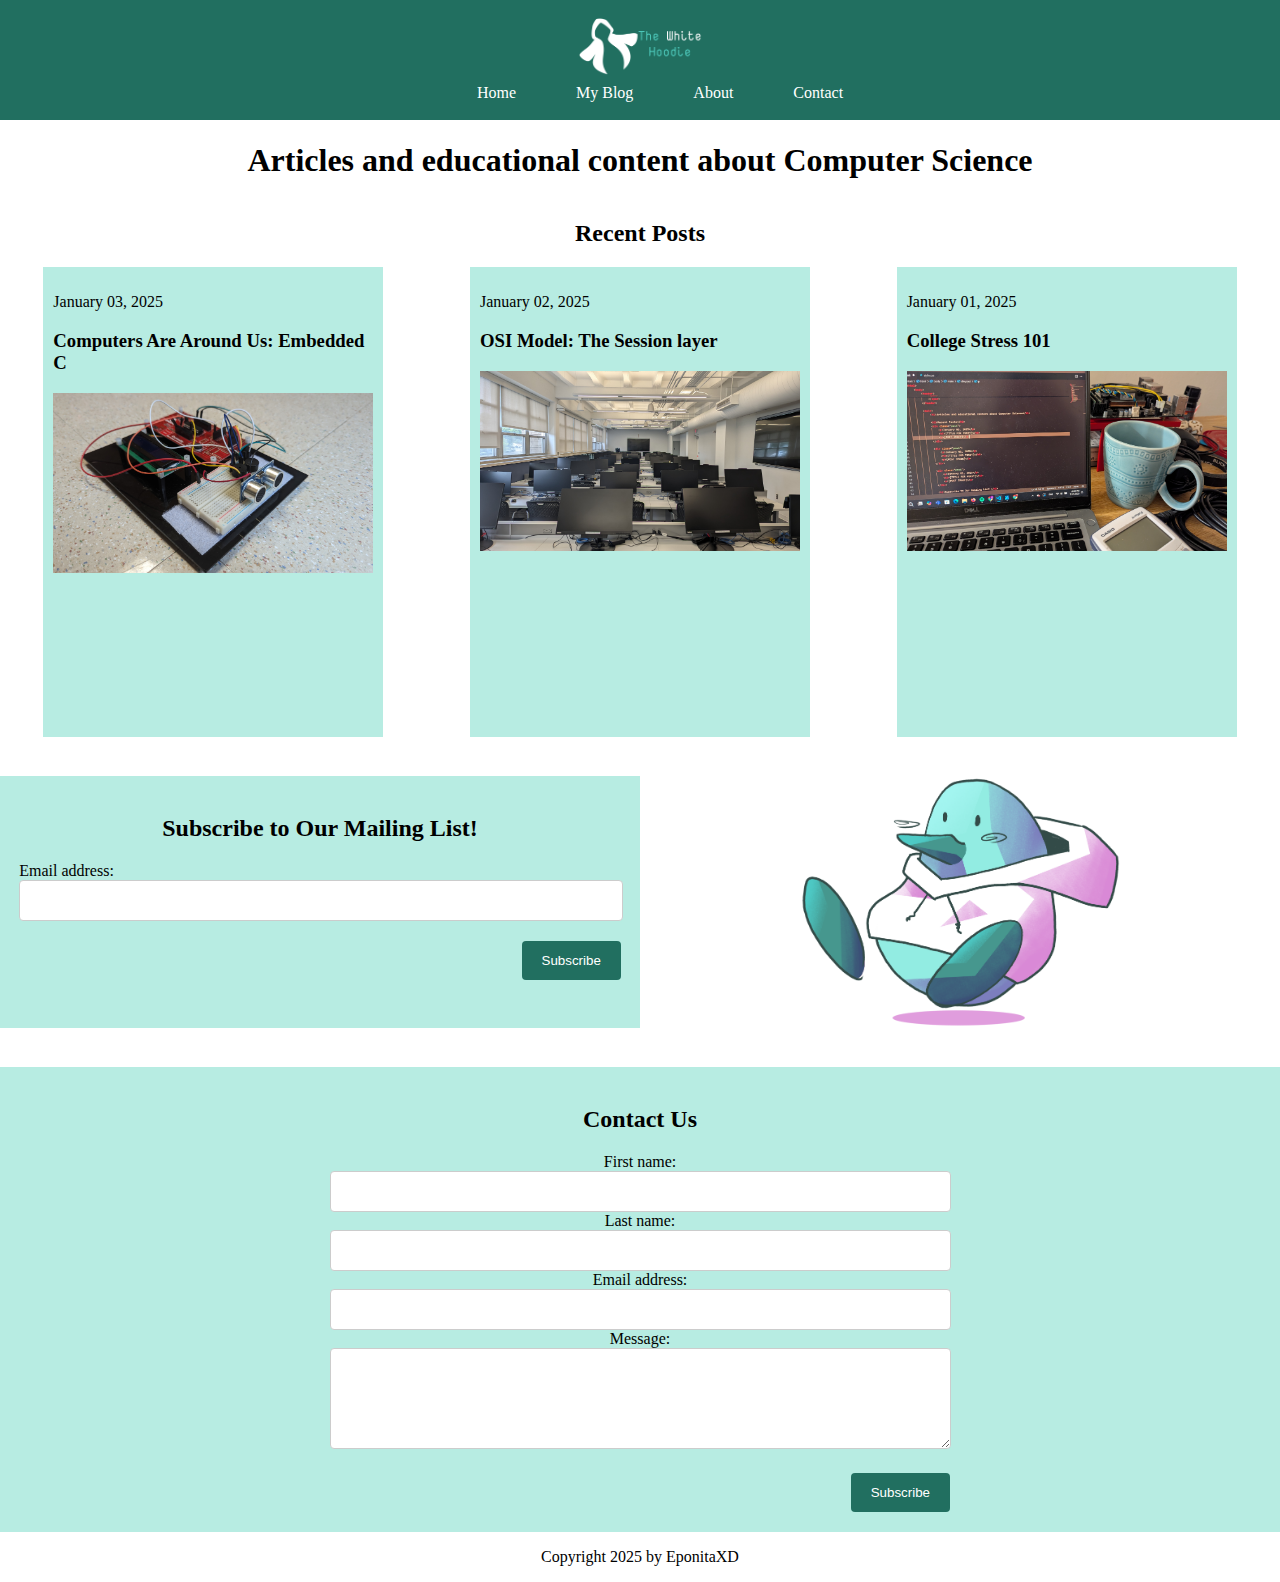
==== index.html @ 05338bbe "Update and rename indexhw3.html to index.html" ====
<!DOCTYPE html>

<html>
    <head>
        <link rel="stylesheet" href="stylehw3.css">
        <title>The White Hoodie</title>
    </head>
    <body>
        <div class="grid_container">
            <div class="header">
                <header>
                    <div>
                        <div class="flex_container">
                            <a href="#">
                                <img src=".//images//the_white_hoodie_horizontal.png" alt="logo" id="logo" class="logo" name="logo">
                            </a>
                            <nav>
                                <ul class="navigation-menu">
                                    <li class="navigation-menu__item">
                                        <a class="navigation-menu__link" href="#">Home</a>
                                    </li>
                                    <li class="navigation-menu__item">
                                        <a class="navigation-menu__link" href="#">My Blog</a>
                                    </li>
                                    <li class="navigation-menu__item">
                                        <a class="navigation-menu__link" href="#">About</a>
                                    </li>
                                    <li class="navigation-menu__item">
                                        <a class="navigation-menu__link" href="#">Contact</a>
                                    </li>
                                </ul>
                            </nav>
                        </div>
                    </div>
                </header>
            </div>

            <div class="intro">
                <h1>Articles and educational content about Computer Science</h1>
            </div>

            <div class="posts">
                <h2>Recent Posts</h2>
                <div class="flex_container">
                    <div class="post">
                        <p>January 03, 2025</p>
                        <h3>Computers Are Around Us: Embedded C</h3>
                        <img src=".//images//postImage0.jpg" alt="A microcontroller" class="postImage" name="postImage0" id="postImage0">
                    </div>
    
                    <div class="post">
                        <p>January 02, 2025</p>
                        <h3>OSI Model: The Session layer</h3>
                        <img src=".//images//postImage1.jpg" alt="A computer lab" class="postImage" name="postImage1" id="postImage1">
                    </div>
    
                    <div class="post">
                        <p>January 01, 2025</p>
                        <h3>College Stress 101</h3>
                        <img src=".//images//postImage2.jpg" alt="A desk with computer components" class="postImage" name="postImage2" id="postImage2">
                    </div>
                </div>
            </div>

            <div class="mail">
                <div class="side">
                    <h2 class="center-text">Subscribe to Our Mailing List!</h2>
                    <form>
                        <label for="email">Email address:</label><br>
                        <input type="text" id="email" name="email" class="text-field"><br>
                        <input type="submit" value="Subscribe">
                    </form>
                </div>
            </div>

            <div class="content">
                <img src=".//images//penguin_w_hoodie.png" alt="A penguin with a white hoodie" name="penguin_w_hoodie" id="penguin_w_hoodie">
            </div>

            <div class="contact">
                <div class="block50">
                    <h2 class="center-text">Contact Us</h2>
                    <form class="form-wrapper">
                        <label for="fname">First name:</label><br>
                        <input type="text" id="fname" name="fname" class="text-field"><br>

                        <label for="lname">Last name:</label><br>
                        <input type="text" id="lname" name="lname" class="text-field"><br>

                        <label for="email">Email address:</label><br>
                        <input type="text" id="email" name="email" class="text-field"><br>

                        <label for="message">Message:</label><br>
                        <textarea id="message" name="message" cols="40" rows="5" class="text-field"></textarea><br>

                        <input type="submit" value="Subscribe">
                    </form>
                </div>
            </div>

            <div class="footer">
                <footer>
                    <p>Copyright 2025 by EponitaXD</p>
                </footer>
            </div>
            
        </div>
    </body>
</html>
---- stylehw3.css ----
#logo {
  width: 10%;
  height: auto;
}

#penguin_w_hoodie {
  width: 50%;
  height: auto;
  display: block;
  margin-left: auto;
  margin-right: auto;
}

/* floating */
.floatright {
  float: right;
}

/* text */
body {
  margin: 0;
  padding: 0;
}

h1 {
  text-align: center;
}

h2 {
  text-align: center;
}

/* grid */
.grid_container {
  display: grid;
  grid-template-areas:
    "header header"
    "intro intro"
    "posts posts"
    "mail content"
    "contact contact"
    "footer footer";
  grid-template-columns: 50% 50%;
  /*
  padding: 5px;
  gap: 5px;
  */
}

/*
.grid_container > div {
  background-color: rgba(255, 255, 255, 0.8);
  padding: 10px;
}
*/

.grid_container > div.header {
  background-color: #216f60;
  grid-area: header;
  text-align: center;
  padding: 2vh 2vh;
}

.grid_container > div.intro {
  grid-area: intro;
}

.grid_container > div.posts {
  grid-area: posts;
  margin-bottom: 3%;
}

.grid_container > div.mail {
  grid-area: mail;
  background-color: #b7ece2;
  padding: 3%;
}

.grid_container > div.content {
  grid-area: content;
}

.grid_container > div.contact {
  grid-area: contact;
  background-color: #b7ece2;
  margin-top: 3%;
  padding: 20px 20px;
  text-align: center;
}

.grid_container > div.footer {
  grid-area: footer;
  text-align: center;
}


/* Flex box */
.flex_container {
  display: flex;
  flex-direction: row;
  flex-wrap: wrap;
  justify-content: space-around;
  align-items: center;
}


/* navigation bar */
ul {
  list-style-type: none;
  margin: 0px;
}

a {
  color: black;
}

.navigation-menu {
  display: flex;
  justify-content: center;
  flex-direction: row;
}

.navigation-menu__link {
  padding: 30px; /* 1rem 1.5rem */
  /* text-decoration: none; */
}

.navigation-menu__item {
  color: white;
  padding: 12px auto 20px auto;
  margin-top: 5px;
  border-radius: 4px;
  cursor: pointer;
}

.navigation-menu__item:hover {
  background-color: #005142;
}

.navigation-menu__link:link,
.navigation-menu__link:visited {
  color: inherit;
  text-decoration: inherit;
}


/* posts */
.post {
  width: 25%;
  background-color: #b7ece2;
  padding: 10px;
  height: 50vh;
  /*padding: 50px;
  margin: 20px; */
}

.post:hover {
  background-color: #84d1c2;
}

.postImage {
  width: 100%;
  height: auto;
  display: block;
  margin-left: auto;
  margin-right: auto;
}

/* Forms */
input[type=text], select, textarea {
  width: 96%;
  padding: 12px;
  border: 1px solid #ccc;
  border-radius: 4px;
  resize: vertical;
}

input[type=submit] {
  background-color: #216f60;
  color: white;
  padding: 12px 20px;
  margin-top: 20px;
  border: none;
  border-radius: 4px;
  cursor: pointer;
  float: right;
}

input[type=submit]:hover {
  background-color: #005142;
}

/* areas */
.block50 {
  width: 50%;
  height: auto;
  margin: auto;
}
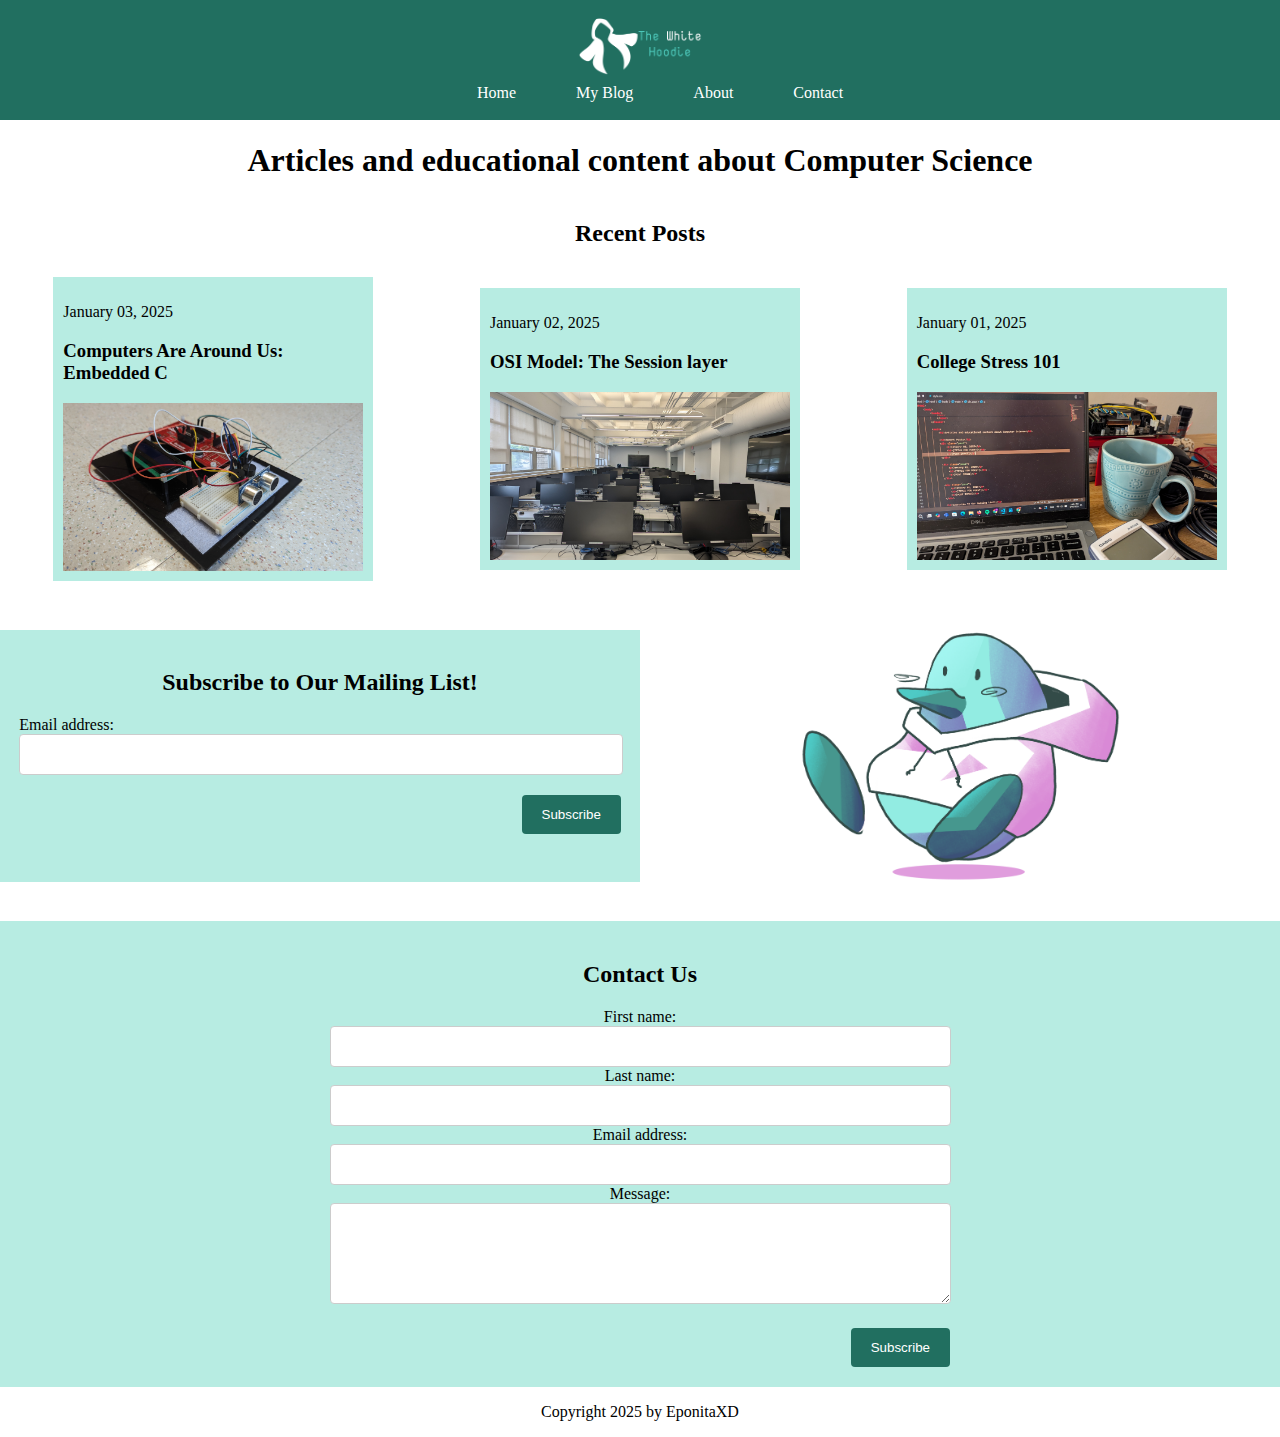
==== commit 6582c93a: "HW 8 files" ====
--- a/index.html
+++ b/index.html
@@ -2,7 +2,7 @@
 
 <html>
     <head>
-        <link rel="stylesheet" href="stylehw3.css">
+        <link rel="stylesheet" href="styles.css">
         <title>The White Hoodie</title>
     </head>
     <body>
@@ -41,23 +41,25 @@
 
             <div class="posts">
                 <h2>Recent Posts</h2>
-                <div class="flex_container">
-                    <div class="post">
-                        <p>January 03, 2025</p>
-                        <h3>Computers Are Around Us: Embedded C</h3>
-                        <img src=".//images//postImage0.jpg" alt="A microcontroller" class="postImage" name="postImage0" id="postImage0">
-                    </div>
-    
-                    <div class="post">
-                        <p>January 02, 2025</p>
-                        <h3>OSI Model: The Session layer</h3>
-                        <img src=".//images//postImage1.jpg" alt="A computer lab" class="postImage" name="postImage1" id="postImage1">
-                    </div>
-    
-                    <div class="post">
-                        <p>January 01, 2025</p>
-                        <h3>College Stress 101</h3>
-                        <img src=".//images//postImage2.jpg" alt="A desk with computer components" class="postImage" name="postImage2" id="postImage2">
+                <div>
+                    <div class="flex_container">
+                        <div class="post">
+                            <p>January 03, 2025</p>
+                            <h3>Computers Are Around Us: Embedded C</h3>
+                            <img src=".//images//postImage0.jpg" alt="A microcontroller" class="postImage" name="postImage0" id="postImage0">
+                        </div>
+        
+                        <div class="post">
+                            <p>January 02, 2025</p>
+                            <h3>OSI Model: The Session layer</h3>
+                            <img src=".//images//postImage1.jpg" alt="A computer lab" class="postImage" name="postImage1" id="postImage1">
+                        </div>
+        
+                        <div class="post">
+                            <p>January 01, 2025</p>
+                            <h3>College Stress 101</h3>
+                            <img src=".//images//postImage2.jpg" alt="A desk with computer components" class="postImage" name="postImage2" id="postImage2">
+                        </div>
                     </div>
                 </div>
             </div>
--- a/styles.css
+++ b/styles.css
@@ -0,0 +1,199 @@
+#logo {
+  width: 10%;
+  height: auto;
+}
+
+#penguin_w_hoodie {
+  width: 50%;
+  height: auto;
+  display: block;
+  margin-left: auto;
+  margin-right: auto;
+}
+
+/* floating */
+.floatright {
+  float: right;
+}
+
+/* text */
+body {
+  margin: 0;
+  padding: 0;
+}
+
+h1 {
+  text-align: center;
+}
+
+h2 {
+  text-align: center;
+}
+
+/* grid */
+.grid_container {
+  display: grid;
+  grid-template-areas:
+    "header header"
+    "intro intro"
+    "posts posts"
+    "mail content"
+    "contact contact"
+    "footer footer";
+  grid-template-columns: 1fr 1fr;
+  /*
+  padding: 5px;
+  gap: 5px;
+  */
+}
+
+/*
+.grid_container > div {
+  background-color: rgba(255, 255, 255, 0.8);
+  padding: 10px;
+}
+*/
+
+.grid_container > div.header {
+  background-color: #216f60;
+  grid-area: header;
+  text-align: center;
+  padding: 2vh 2vh;
+}
+
+.grid_container > div.intro {
+  grid-area: intro;
+}
+
+.grid_container > div.posts {
+  grid-area: posts;
+  margin-bottom: 3%;
+}
+
+.grid_container > div.mail {
+  grid-area: mail;
+  background-color: #b7ece2;
+  padding: 3%;
+}
+
+.grid_container > div.content {
+  grid-area: content;
+}
+
+.grid_container > div.contact {
+  grid-area: contact;
+  background-color: #b7ece2;
+  margin-top: 3%;
+  padding: 20px 20px;
+  text-align: center;
+}
+
+.grid_container > div.footer {
+  grid-area: footer;
+  text-align: center;
+}
+
+
+/* Flex box */
+.flex_container {
+  display: flex;
+  flex-direction: row;
+  flex-wrap: wrap;
+  justify-content: space-around;
+  align-items: center;
+}
+
+
+/* navigation bar */
+ul {
+  list-style-type: none;
+  margin: 0px;
+}
+
+a {
+  color: black;
+}
+
+.navigation-menu {
+  display: flex;
+  justify-content: center;
+  flex-direction: row;
+}
+
+.navigation-menu__link {
+  padding: 30px; /* 1rem 1.5rem */
+  /* text-decoration: none; */
+}
+
+.navigation-menu__item {
+  color: white;
+  padding: 12px auto 20px auto;
+  margin-top: 5px;
+  border-radius: 4px;
+  cursor: pointer;
+}
+
+.navigation-menu__item:hover {
+  background-color: #005142;
+}
+
+.navigation-menu__link:link,
+.navigation-menu__link:visited {
+  color: inherit;
+  text-decoration: inherit;
+}
+
+
+/* posts */
+.post {
+  width: 300px;
+  background-color: #b7ece2;
+  padding: 10px;
+  margin: 10px 10px;
+  height: auto;
+  /*padding: 50px;
+  margin: 20px; */
+}
+
+.post:hover {
+  background-color: #84d1c2;
+}
+
+.postImage {
+  width: 100%;
+  height: auto;
+  display: block;
+  margin-left: auto;
+  margin-right: auto;
+}
+
+/* Forms */
+input[type=text], select, textarea {
+  width: 96%;
+  padding: 12px;
+  border: 1px solid #ccc;
+  border-radius: 4px;
+  resize: vertical;
+}
+
+input[type=submit] {
+  background-color: #216f60;
+  color: white;
+  padding: 12px 20px;
+  margin-top: 20px;
+  border: none;
+  border-radius: 4px;
+  cursor: pointer;
+  float: right;
+}
+
+input[type=submit]:hover {
+  background-color: #005142;
+}
+
+/* areas */
+.block50 {
+  width: 50%;
+  height: auto;
+  margin: auto;
+}
